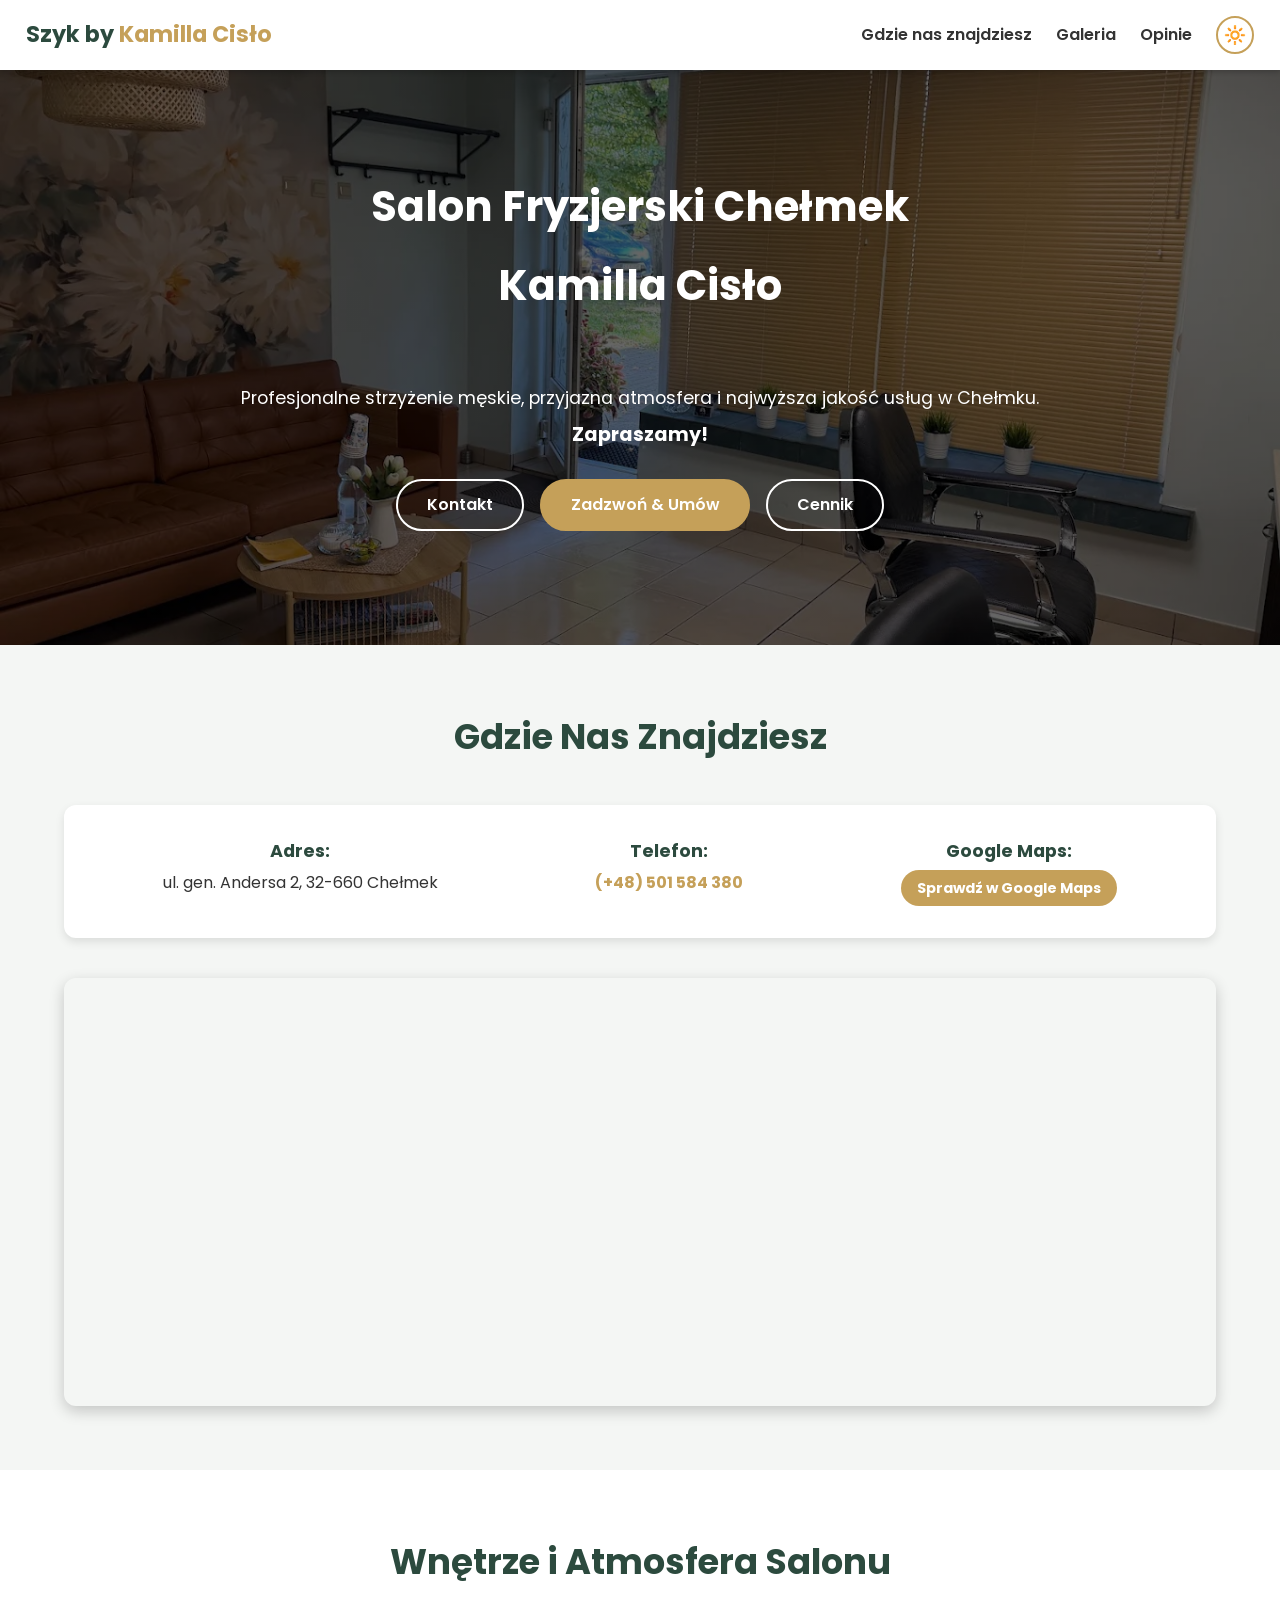
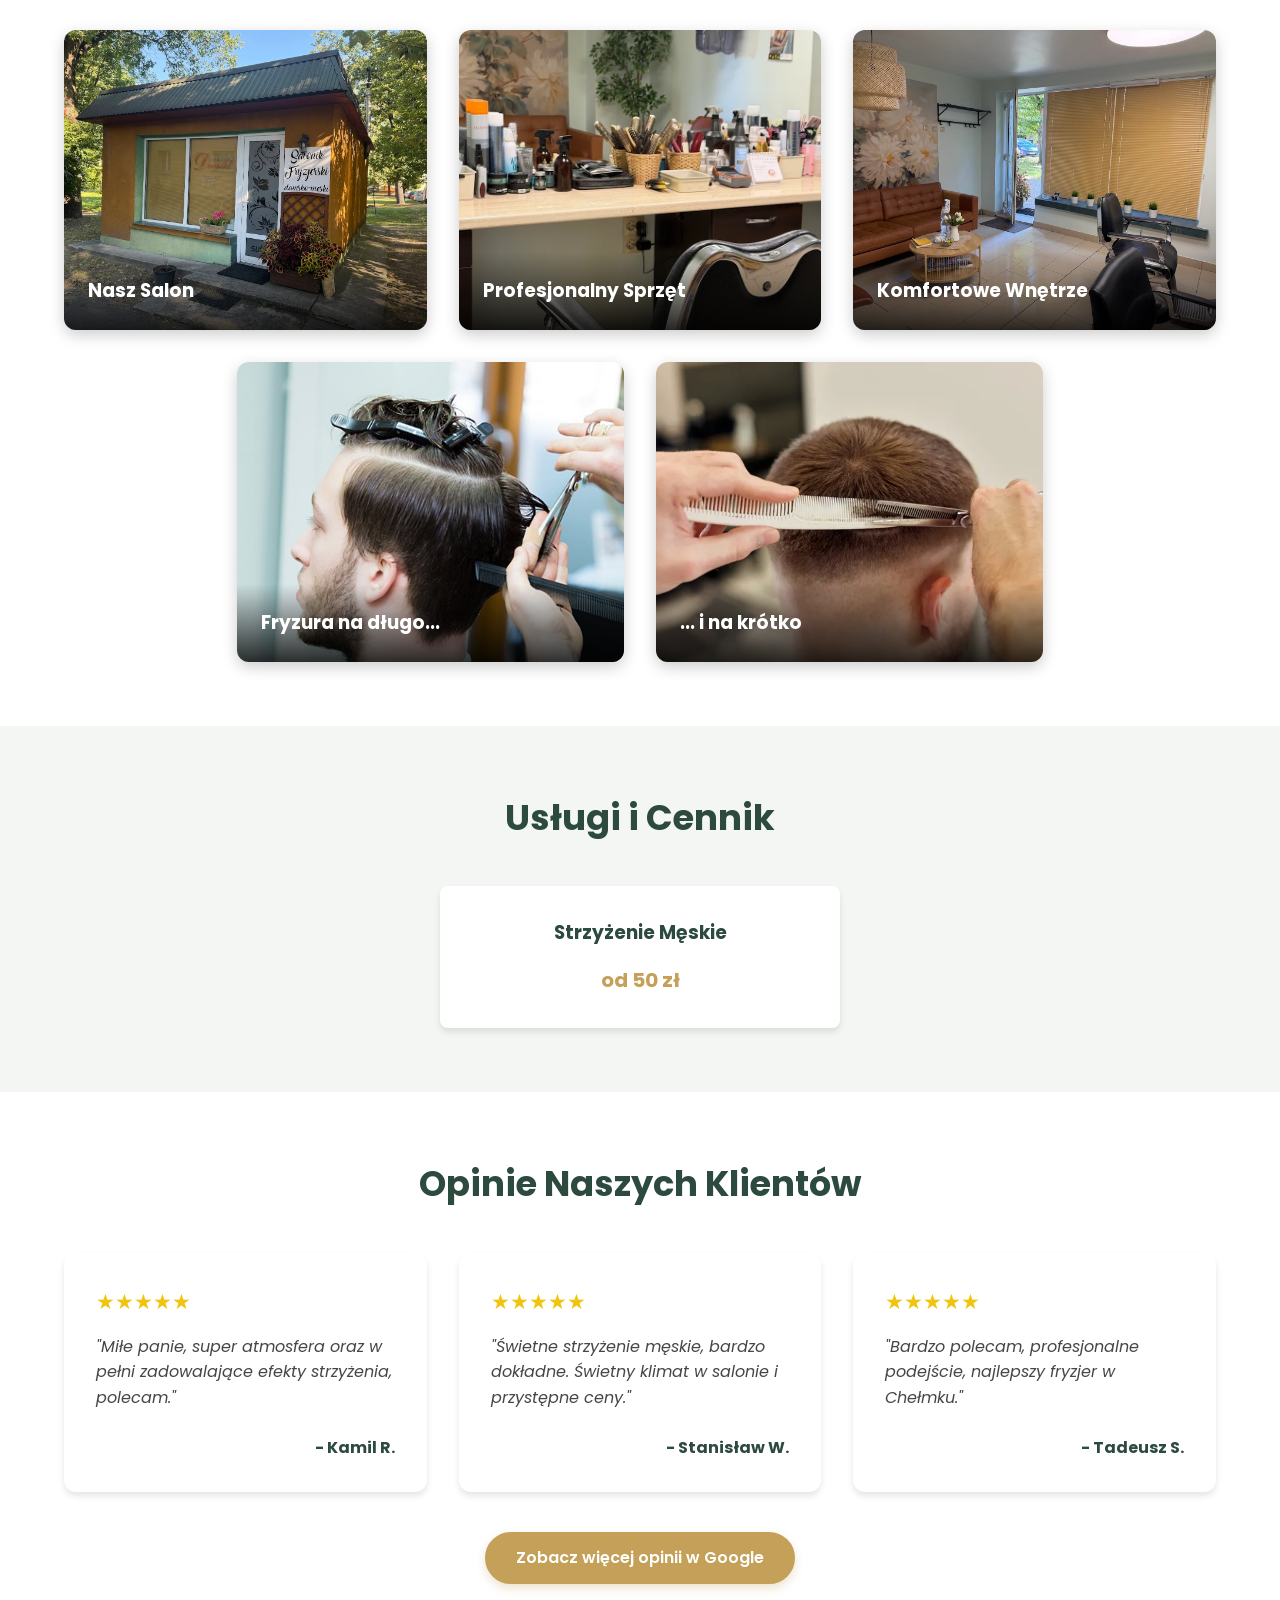
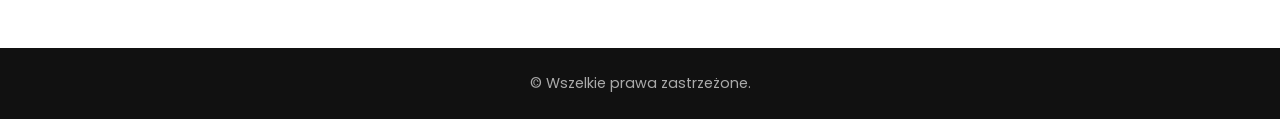
==== index.html @ a9764ec4 "Update index.html link" ====
<!DOCTYPE html>
<html lang="pl">
<head>
    <meta charset="UTF-8">
    <meta name="viewport" content="width=device-width, initial-scale=1.0">
    <title> Fryzjer Chełmek | Szyk by Kamilla Cisło </title>
    <meta name="description" content="Szukasz dobrego fryzjera w Chełmku? Salon Szyk by Kamilla Cisło oferuje profesjonalne strzyżenie męskie, zapraszamy!">
    <link href="https://fonts.googleapis.com/css2?family=Poppins:wght@300;400;600;700&display=swap" rel="stylesheet">
    <link rel="icon" type="image/png" href="assets/favicon.png">
    <link rel="stylesheet" href="style.css">
    <link rel="canonical" href="https://fryzjer-chelmek.github.io/fryzjer-kamila/">
  <!-- Podpięcie pliku script.js z atrybutem defer (nie blokuje ładowania strony) -->
    <script src="script.js" defer></script>

    <!-- Dane strukturalne Schema.org dla Google i Brave -->
  <script type="application/ld+json">
  {
    "@context": "https://schema.org",
    "@type": "HairSalon",
    "name": "Salon Fryzjerski Kamila",
    "description": "Salon fryzjerski w Chełmku. Zapraszamy!",
    "url": "https://fryzjer-chelmek.github.io/fryzjer-kamila/",
    "telephone": "+48501584380",
    "address": {
      "@type": "PostalAddress",
      "streetAddress": "ul. gen. Andersa 2",
      "addressLocality": "Chełmek",
      "postalCode": "32-660",
      "addressCountry": "PL"
    },
    "geo": {
      "@type": "GeoCoordinates",
      "latitude": 50.1003,
      "longitude": 19.2478
    },
    "priceRange": "$$"
  }
  </script>
</head>
<body>

    <header>
        <div class="logo">Szyk by <span>Kamilla Cisło</span></div>
        
        <div class="header-right">
            <nav id="nav-menu">
                <ul>
                    <li><a href="#lokalizacja">Gdzie nas znajdziesz</a></li>
                    <li><a href="#galeria">Galeria</a></li>
                    <li><a href="#opinie">Opinie</a></li>
                </ul>
            </nav>

            <!-- Przełącznik trybu ciemnego -->
            <button id="theme-toggle" class="theme-toggle" aria-label="Przełącz motyw">
                <span id="theme-icon">🌙</span>
            </button>

            <!-- Przycisk hamburger dla telefonów -->
            <button class="hamburger" id="hamburger" aria-label="Otwórz menu">
                <span></span>
                <span></span>
                <span></span>
            </button>
        </div>
    </header>

    <!-- BANER GŁÓWNY -->
    <section class="baner" style="background-image: linear-gradient(rgba(0,0,0,0.6), rgba(0,0,0,0.6)), url('assets/wnetrze.webp');">
        <div class="baner-content">
            <h1> Salon Fryzjerski 
                Chełmek </h1>
            <h1> Kamilla Cisło </h1>
             <br>
            </br>
            <p>Profesjonalne strzyżenie męskie, przyjazna atmosfera i najwyższa jakość usług w Chełmku.</p>
            <h3>Zapraszamy!</h3>
            <div class="baner-buttons">
                <a href="#lokalizacja" class="btn btn-outline">Kontakt</a>
                <a href="tel:+48501584380" class="btn btn-primary">Zadzwoń & Umów</a>
                <a href="#uslugi" class="btn btn-outline">Cennik</a>
            </div>
        </div>
    </section>

    <!-- GDZIE NAS ZNAJDZIESZ (DANE + MAPA) -->
    <section id="lokalizacja" class="location-section">
        <h2 class="section-title">Gdzie Nas Znajdziesz</h2>
        
        <div class="contact-info-card">
            <div class="info-item">
                <strong>Adres:</strong>
                <p>ul. gen. Andersa 2, 32-660 Chełmek</p>
            </div>
            <div class="info-item">
                <strong>Telefon:</strong>
                <p><a href="tel:+48501584380">(+48) 501 584 380</a></p>
            </div>
            <div class="info-item">
                <strong>Google Maps:</strong>
                <p style="margin-top: 0.3rem;">
                    <a href="https://www.google.com/maps/place/Szyk+by+Kamilla+Cis%C5%82o/@50.1009864,19.263313,21z/data=!4m10!1m2!2m1!1sfryzjer+che%C5%82mek!3m6!1s0x4716ea8fbb4057dd:0x8bc3c41618320fc2!8m2!3d50.1009802!4d19.2633435!15sChBmcnl6amVyIGNoZcWCbWVrkgELYmFyYmVyX3Nob3DgAQA!16s%2Fg%2F1tdcf37y?entry=ttu&g_ep=EgoyMDI2MTExOC4xIKXMDSoASAFQAw%3D%3D" 
                       target="_blank" 
                       rel="noopener noreferrer" 
                       class="map-link-btn">
                       Sprawdź w Google Maps
                    </a>
                </p>
            </div>
        </div>

        <div class="map-container">
            <iframe 
                src="https://www.google.com/maps/place/Szyk+by+Kamilla+Cis%C5%82o/@50.1009864,19.263313,21z/data=!4m10!1m2!2m1!1sfryzjer+che%C5%82mek!3m6!1s0x4716ea8fbb4057dd:0x8bc3c41618320fc2!8m2!3d50.1009802!4d19.2633435!15sChBmcnl6amVyIGNoZcWCbWVrkgELYmFyYmVyX3Nob3DgAQA!16s%2Fg%2F1tdcf37y?entry=ttu&g_ep=EgoyMDI2MTExOC4xIKXMDSoASAFQAw%3D%3D" 
                width="100%" 
                height="420" 
                style="border:0;" 
                allowfullscreen="" 
                loading="lazy" 
                referrerpolicy="no-referrer-when-downgrade">
            </iframe>
        </div>
    </section>

    <!-- GALERIA (3 + 2) -->
    <section id="galeria" class="featured-gallery">
        <h2 class="section-title">Wnętrze i Atmosfera Salonu</h2>
        
        <div class="gallery-grid top-grid">
            <div class="gallery-item">
                <img src="assets/zewnatrz.webp" alt="Nasz Salon">
                <div class="overlay"><h3>Nasz Salon</h3></div>
            </div>
            <div class="gallery-item">
                <img src="assets/kosmetyki.webp" alt="Profesjonalny Sprzęt">
                <div class="overlay"><h3>Profesjonalny Sprzęt</h3></div>
            </div>
            <div class="gallery-item">
                <img src="assets/wnetrze.webp" alt="Komfortowe Wnętrze">
                <div class="overlay"><h3>Komfortowe Wnętrze</h3></div>
            </div>
        </div>

        <div class="gallery-grid bottom-grid">
            <div class="gallery-item">
                <img src="assets/fryzura1.webp" alt="Fryzura 1">
                <div class="overlay"><h3>Fryzura na długo...</h3></div>
            </div>
            <div class="gallery-item">
                <img src="assets/fryzura2.webp" alt="Fryzura 2">
                <div class="overlay"><h3>... i na krótko</h3></div>
            </div>
        </div>
    </section>

    <!-- CENNIK -->
    <section id="uslugi" class="services-section">
        <h2 class="section-title">Usługi i Cennik</h2>
        <div class="services-grid">
            <div class="service-card">
                <h3>Strzyżenie Męskie</h3>
                <p></p>
                <div class="price">od 50 zł</div>
            </div>
        </div>
    </section>

    <!-- SEKCJA OPINII -->
    <section id="opinie" class="reviews-section">
        <h2 class="section-title">Opinie Naszych Klientów</h2>
        <div class="reviews-grid">
            <div class="review-card">
                <div class="stars">★★★★★</div>
                <p class="review-text">"Miłe panie, super atmosfera oraz w pełni zadowalające efekty strzyżenia, polecam."</p>
                <div class="review-author">- Kamil R.</div>
            </div>
            <div class="review-card">
                <div class="stars">★★★★★</div>
                <p class="review-text">"Świetne strzyżenie męskie, bardzo dokładne. Świetny klimat w salonie i przystępne ceny."</p>
                <div class="review-author">- Stanisław W.</div>
            </div>
            <div class="review-card">
                <div class="stars">★★★★★</div>
                <p class="review-text">"Bardzo polecam, profesjonalne podejście, najlepszy fryzjer w Chełmku."</p>
                <div class="review-author">- Tadeusz S.</div>
            </div>
        </div>

        <div class="reviews-btn-container">
            <a href="https://www.google.com/maps/place/Szyk+by+Kamilla+Cis%C5%82o/@50.1009864,19.263313,21z/data=!4m12!1m2!2m1!1sfryzjer+che%C5%82mek!3m8!1s0x4716ea8fbb4057dd:0x8bc3c41618320fc2!8m2!3d50.1009802!4d19.2633435!9m1!1b1!15sChBmcnl6amVyIGNoZcWCbWVrkgELYmFyYmVyX3Nob3DgAQA!16s%2Fg%2F1tdcf37y?entry=ttu&g_ep=EgoyMDI2MTExOC4xIKXMDSoASAFQAw%3D%3D" 
               target="_blank" 
               rel="noopener noreferrer" 
               class="btn btn-primary google-reviews-btn">
               Zobacz więcej opinii w Google
            </a>
        </div>
    </section>

    <footer>
        <p>&copy; Wszelkie prawa zastrzeżone.</p>
    </footer>

    <script src="script.js" defer></script>
</body>
</html>
---- style.css ----
:root {
    --primary-color: #2c4a3e;
    --accent-color: #c5a059;
    --bg-light: #f4f6f4;
    --bg-card: #ffffff;
    --bg-body: #ffffff;
    --text-color: #333333;
    --header-bg: #ffffff;
    --footer-bg: #111111;
}

body.dark-mode {
    --primary-color: #729b89;
    --accent-color: #d4af37;
    --bg-light: #1e2220;
    --bg-card: #252a28;
    --bg-body: #171b19;
    --text-color: #e2e8f0;
    --header-bg: #1f2422;
    --footer-bg: #0f1211;
}

* {
    margin: 0;
    padding: 0;
    box-sizing: border-box;
}

html {
    scroll-behavior: smooth;
}

body {
    font-family: 'Poppins', sans-serif;
    color: var(--text-color);
    line-height: 1.6;
    background-color: var(--bg-body);
    transition: background-color 0.3s ease, color 0.3s ease;
    overflow-x: hidden;
}

section {
    scroll-margin-top: 80px;
}

/* HEADER */
header {
    background: var(--header-bg);
    box-shadow: 0 2px 5px rgba(0,0,0,0.2);
    position: fixed;
    width: 100%;
    top: 0;
    z-index: 1000;
    display: flex;
    justify-content: space-between;
    align-items: center;
    padding: 1rem 2%;
    transition: background-color 0.3s ease;
}

.logo {
    font-weight: 700;
    font-size: 1.4rem;
    color: var(--primary-color);
}

.logo span {
    color: var(--accent-color);
}

.header-right {
    display: flex;
    align-items: center;
    gap: 1.5rem;
}

nav ul {
    display: flex;
    list-style: none;
    gap: 1.5rem;
}

nav a {
    text-decoration: none;
    color: var(--text-color);
    font-weight: 600;
    transition: color 0.3s;
}

nav a:hover {
    color: var(--accent-color);
}

/* PRZYCISK TOGGLE DARK MODE */
.theme-toggle {
    background: transparent;
    border: 2px solid var(--accent-color);
    border-radius: 50%;
    width: 38px;
    height: 38px;
    cursor: pointer;
    display: flex;
    align-items: center;
    justify-content: center;
    font-size: 1.1rem;
    transition: transform 0.3s ease, background-color 0.3s ease;
}

.theme-toggle:hover {
    transform: scale(1.1);
    background-color: rgba(197, 160, 89, 0.1);
}

/* HAMBURGER MOBILNY */
.hamburger {
    display: none;
    flex-direction: column;
    justify-content: space-between;
    width: 30px;
    height: 21px;
    background: transparent;
    border: none;
    cursor: pointer;
    padding: 0;
    z-index: 1001;
}

.hamburger span {
    width: 100%;
    height: 3px;
    background-color: var(--text-color);
    border-radius: 3px;
    transition: all 0.3s ease;
}

/* BANER */
.baner {
    min-height: 65vh;
    margin-top: 60px;
    background-repeat: no-repeat;
    background-position: center center;
    background-size: cover;
    display: flex;
    align-items: center;
    justify-content: center;
    text-align: center;
    color: #fff;
    padding: 2rem 1rem;
}

.baner-content {
    max-width: 800px;
}

.baner-content h1 {
    font-size: 2.6rem;
    margin-bottom: 0.8rem;
}

.baner-content p {
    font-size: 1.1rem;
    margin-bottom: 0.5rem;
}

.baner-content h3 {
    font-size: 1.2rem;
    margin-bottom: 0;
}

.baner-buttons {
    display: flex;
    gap: 1rem;
    justify-content: center;
    flex-wrap: wrap;
    margin-top: 1.8rem;
}

.btn {
    padding: 0.7rem 1.8rem;
    border-radius: 30px;
    text-decoration: none;
    font-weight: 600;
    transition: all 0.3s ease;
    display: inline-block;
    text-align: center;
}

.btn-primary {
    background: var(--accent-color);
    color: #fff;
    border: 2px solid var(--accent-color);
}

.btn-primary:hover {
    background: #b08d47;
    border-color: #b08d47;
}

.btn-outline {
    background: transparent;
    color: #fff;
    border: 2px solid #fff;
}

.btn-outline:hover {
    background: #fff;
    color: #2c4a3e;
}

/* 1. SEKCJA LOKALIZACJI (Tło: jasne) */
.location-section {
    padding: 4rem 5%;
    background-color: var(--bg-light);
    transition: background-color 0.3s ease;
}

.contact-info-card {
    display: flex;
    justify-content: space-around;
    background: var(--bg-card);
    padding: 2rem;
    border-radius: 12px;
    margin-bottom: 2.5rem;
    box-shadow: 0 4px 10px rgba(0,0,0,0.1);
    text-align: center;
    flex-wrap: wrap;
    gap: 1.5rem;
    transition: background-color 0.3s ease;
}

.info-item strong {
    color: var(--primary-color);
    display: block;
    font-size: 1.1rem;
    margin-bottom: 0.3rem;
}

.info-item a {
    color: var(--accent-color);
    text-decoration: none;
    font-weight: 700;
}

.map-link-btn {
    display: inline-block;
    background-color: var(--accent-color);
    color: #fff !important;
    padding: 0.4rem 1rem;
    border-radius: 20px;
    font-size: 0.9rem;
    font-weight: 600;
    transition: background-color 0.3s ease, transform 0.2s ease;
}

.map-link-btn:hover {
    background-color: #b08d47;
    transform: translateY(-2px);
}

.map-container {
    border-radius: 12px;
    overflow: hidden;
    box-shadow: 0 5px 15px rgba(0,0,0,0.2);
}

/* 2. GALERIA (Tło: czyste / body) */
.featured-gallery {
    padding: 4rem 5%;
    background-color: var(--bg-body);
    transition: background-color 0.3s ease;
}

.gallery-grid {
    display: grid;
    gap: 2rem;
}

.top-grid {
    grid-template-columns: repeat(3, 1fr);
    margin-bottom: 2rem;
}

.bottom-grid {
    grid-template-columns: repeat(2, 1fr);
    max-width: 70%;
    margin: 0 auto;
}

.gallery-item {
    position: relative;
    border-radius: 12px;
    overflow: hidden;
    box-shadow: 0 5px 15px rgba(0,0,0,0.2);
    height: 300px;
}

.gallery-item img {
    width: 100%;
    height: 100%;
    object-fit: cover;
    transition: transform 0.4s ease, filter 0.4s ease;
}

.gallery-item:hover img {
    transform: scale(1.08); 
    filter: brightness(0.9);
}

.gallery-item .overlay {
    position: absolute;
    bottom: 0;
    left: 0;
    width: 100%;
    padding: 1.5rem;
    background: linear-gradient(transparent, rgba(0,0,0,0.8));
    color: #fff;
    pointer-events: none;
}

/* 3. SEKCJA CENNIKA / USŁUG (Tło: wyraźnie oddzielone --bg-light) */
.services-section {
    padding: 4rem 5%;
    background-color: var(--bg-light);
    transition: background-color 0.3s ease;
}

.section-title {
    text-align: center;
    font-size: 2.2rem;
    margin-bottom: 2.5rem;
    color: var(--primary-color);
}

.services-grid {
    display: grid;
    grid-template-columns: repeat(auto-fit, minmax(250px, 1fr));
    gap: 2rem;
    max-width: 400px;
    margin: 0 auto;
}

.service-card {
    background: var(--bg-card);
    padding: 2rem;
    border-radius: 8px;
    text-align: center;
    box-shadow: 0 4px 6px rgba(0,0,0,0.1);
    transition: background-color 0.3s ease;
}

.service-card h3 {
    margin-bottom: 1rem;
    color: var(--primary-color);
}

.price {
    font-size: 1.25rem;
    font-weight: 700;
    color: var(--accent-color);
    margin-top: 1rem;
}

/* 4. SEKCJA OPINII (Tło: czyste / body) */
.reviews-section {
    padding: 4rem 5%;
    background-color: var(--bg-body);
    transition: background-color 0.3s ease;
}

.reviews-grid {
    display: grid;
    grid-template-columns: repeat(auto-fit, minmax(250px, 1fr));
    gap: 2rem;
}

.review-card {
    background: var(--bg-card);
    padding: 2rem;
    border-radius: 12px;
    box-shadow: 0 4px 6px rgba(0,0,0,0.1);
    display: flex;
    flex-direction: column;
    justify-content: space-between;
    transition: background-color 0.3s ease;
}

.stars {
    color: #f1c40f;
    font-size: 1.3rem;
    margin-bottom: 1rem;
}

.review-text {
    font-style: italic;
    color: var(--text-color);
    margin-bottom: 1.5rem;
    opacity: 0.9;
}

.review-author {
    font-weight: 700;
    color: var(--primary-color);
    text-align: right;
}

.reviews-btn-container {
    text-align: center;
    margin-top: 2.5rem;
}

.google-reviews-btn {
    box-shadow: 0 4px 10px rgba(197, 160, 89, 0.3);
}

/* FOOTER */
footer {
    background: var(--footer-bg);
    color: #aaa;
    text-align: center;
    padding: 1.5rem;
    font-size: 0.9rem;
    transition: background-color 0.3s ease;
}

/* MEDIA QUERIES */
@media (max-width: 1024px) {
    .bottom-grid {
        max-width: 100%;
    }
}

@media (max-width: 768px) {
    header {
        padding: 1rem 4%;
    }

    .hamburger {
        display: flex;
    }

    nav {
        position: absolute;
        top: 60px;
        right: 0;
        width: 100%;
        background-color: var(--header-bg);
        box-shadow: 0 5px 10px rgba(0,0,0,0.15);
        max-height: 0;
        overflow: hidden;
        transition: max-height 0.4s ease;
    }

    nav.active {
        max-height: 300px;
    }

    nav ul {
        flex-direction: column;
        gap: 0;
        padding: 1rem 0;
        text-align: center;
    }

    nav ul li {
        padding: 0.8rem 0;
    }

    .hamburger.active span:nth-child(1) {
        transform: translateY(9px) rotate(45deg);
    }
    .hamburger.active span:nth-child(2) {
        opacity: 0;
    }
    .hamburger.active span:nth-child(3) {
        transform: translateY(-9px) rotate(-45deg);
    }

    .baner-content h1 {
        font-size: 2rem;
    }

    .baner-buttons {
        flex-direction: column;
    }

    .baner-buttons .btn {
        width: 100%;
    }

    .top-grid, .bottom-grid {
        grid-template-columns: 1fr;
    }

    .gallery-item {
        height: 250px;
    }

    .contact-info-card {
        flex-direction: column;
    }
}
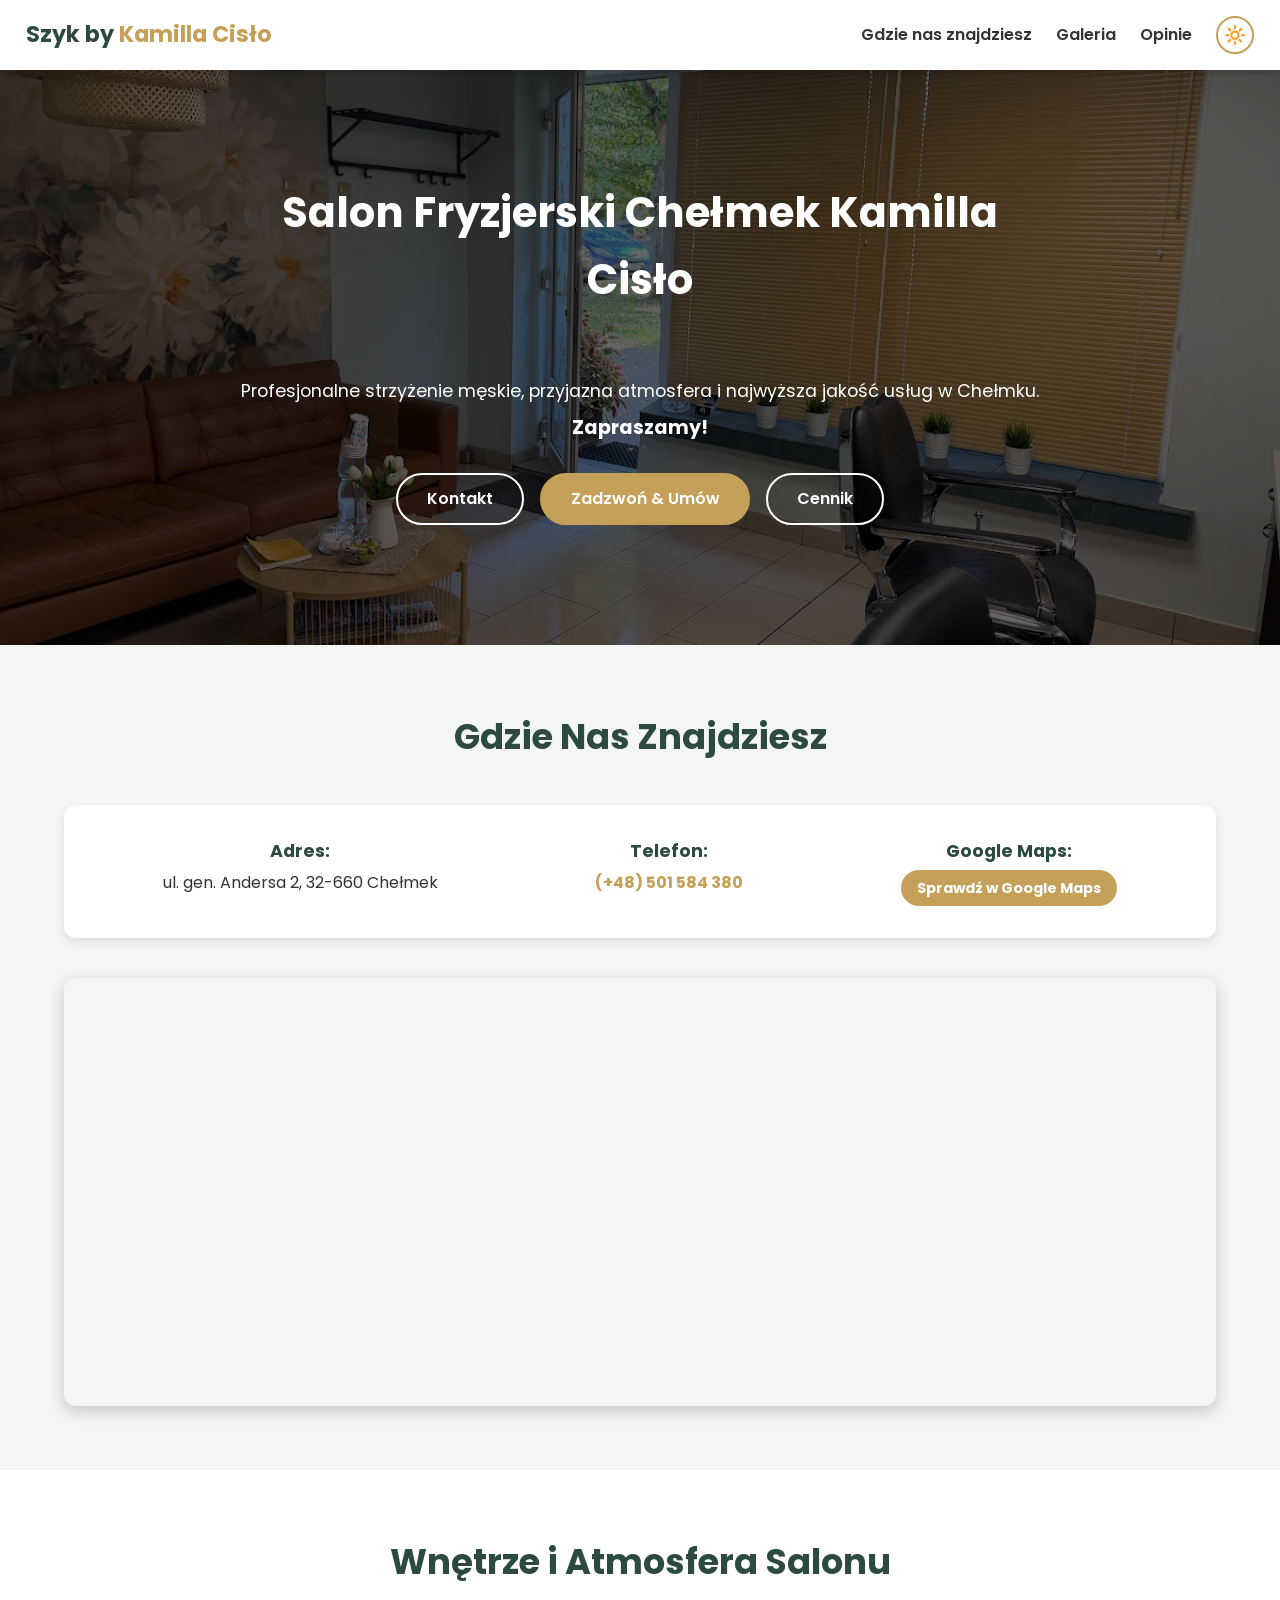
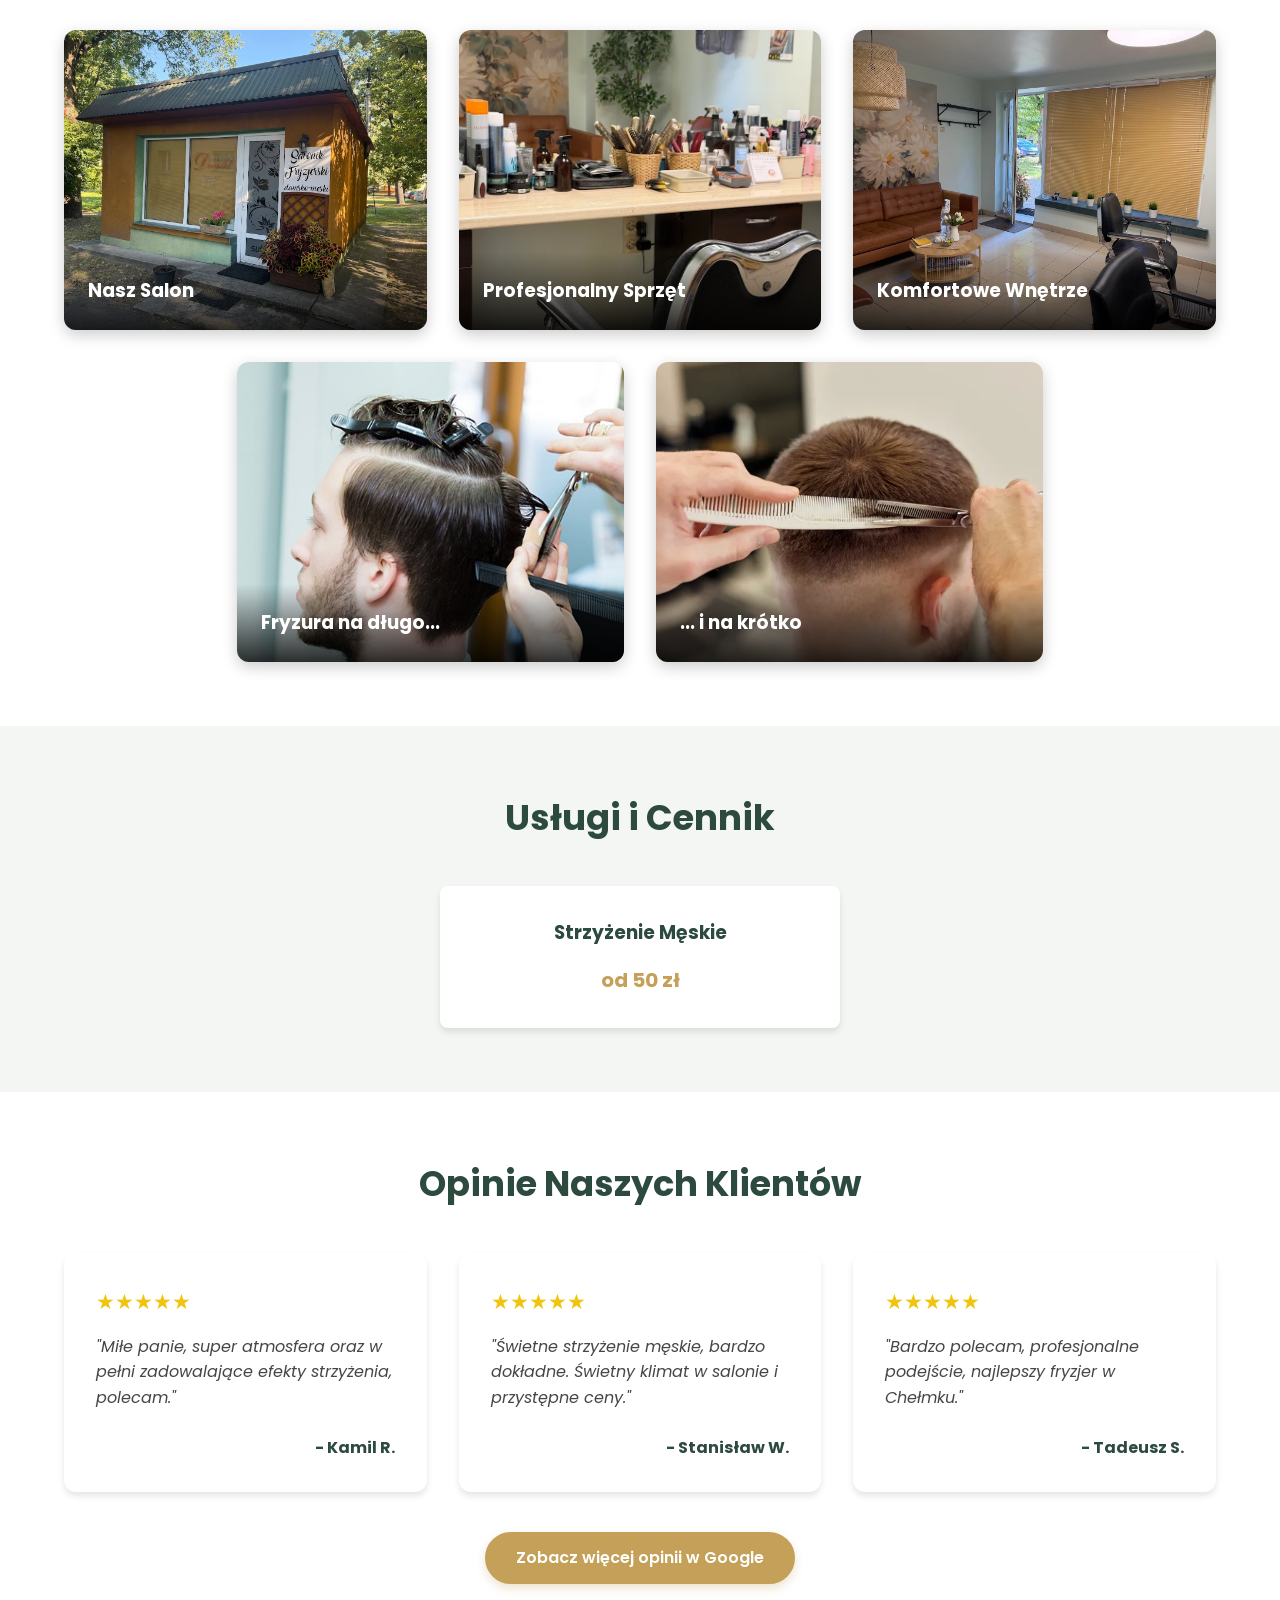
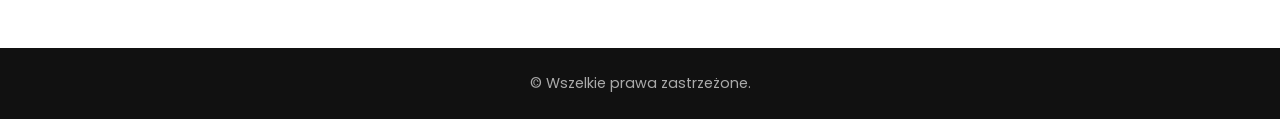
==== commit 4db3f852: "Update index.html" ====
--- a/index.html
+++ b/index.html
@@ -3,23 +3,28 @@
 <head>
     <meta charset="UTF-8">
     <meta name="viewport" content="width=device-width, initial-scale=1.0">
-    <title> Fryzjer Chełmek | Szyk by Kamilla Cisło </title>
+    <title> Fryzjer Chełmek | Salon Fryzjerski Szyk by Kamilla Cisło </title>
     <meta name="description" content="Szukasz dobrego fryzjera w Chełmku? Salon Szyk by Kamilla Cisło oferuje profesjonalne strzyżenie męskie, zapraszamy!">
     <link href="https://fonts.googleapis.com/css2?family=Poppins:wght@300;400;600;700&display=swap" rel="stylesheet">
     <link rel="icon" type="image/png" href="assets/favicon.png">
     <link rel="stylesheet" href="style.css">
-    <link rel="canonical" href="https://fryzjer-chelmek.github.io/fryzjer-kamila/">
+    <link rel="canonical" href="https://fryzjer-chelmek.pl/" />
+
+    <meta property="og:site_name" content="Salon Fryzjerski Szyk by Kamilla Cisło" />
+    <meta property="og:title" content="Fryzjer Chełmek | Salon Fryzjerski Szyk by Kamilla Cisło" />
+    <meta property="og:url" content="https://fryzjer-chelmek.pl/" />
+    <meta property="og:type" content="website" />
   <!-- Podpięcie pliku script.js z atrybutem defer (nie blokuje ładowania strony) -->
     <script src="script.js" defer></script>
 
     <!-- Dane strukturalne Schema.org dla Google i Brave -->
-  <script type="application/ld+json">
+<script type="application/ld+json">
   {
     "@context": "https://schema.org",
     "@type": "HairSalon",
-    "name": "Salon Fryzjerski Kamila",
-    "description": "Salon fryzjerski w Chełmku. Zapraszamy!",
-    "url": "https://fryzjer-chelmek.github.io/fryzjer-kamila/",
+    "name": "Salon Fryzjerski Szyk by Kamilla Cisło",
+    "description": "Salon fryzjerski w Chełmku. Profesjonalne strzyżenie męskie przy ul. gen. Andersa 2. Zapraszamy!",
+    "url": "https://fryzjer-chelmek.pl/",
     "telephone": "+48501584380",
     "address": {
       "@type": "PostalAddress",
@@ -30,8 +35,8 @@
     },
     "geo": {
       "@type": "GeoCoordinates",
-      "latitude": 50.1003,
-      "longitude": 19.2478
+      "latitude": 50.1009802,
+      "longitude": 19.2633435
     },
     "priceRange": "$$"
   }
@@ -69,8 +74,8 @@
     <section class="baner" style="background-image: linear-gradient(rgba(0,0,0,0.6), rgba(0,0,0,0.6)), url('assets/wnetrze.webp');">
         <div class="baner-content">
             <h1> Salon Fryzjerski 
-                Chełmek </h1>
-            <h1> Kamilla Cisło </h1>
+                Chełmek 
+                Kamilla Cisło </h1>
              <br>
             </br>
             <p>Profesjonalne strzyżenie męskie, przyjazna atmosfera i najwyższa jakość usług w Chełmku.</p>
@@ -109,9 +114,10 @@
             </div>
         </div>
 
+        <!-- MAPA -->
         <div class="map-container">
             <iframe 
-                src="https://www.google.com/maps/place/Szyk+by+Kamilla+Cis%C5%82o/@50.1009864,19.263313,21z/data=!4m10!1m2!2m1!1sfryzjer+che%C5%82mek!3m6!1s0x4716ea8fbb4057dd:0x8bc3c41618320fc2!8m2!3d50.1009802!4d19.2633435!15sChBmcnl6amVyIGNoZcWCbWVrkgELYmFyYmVyX3Nob3DgAQA!16s%2Fg%2F1tdcf37y?entry=ttu&g_ep=EgoyMDI2MTExOC4xIKXMDSoASAFQAw%3D%3D" 
+                src="https://maps.google.com/maps?q=Szyk+by+Kamilla+Cis%C5%82o+50.1009802,19.2633435&t=&z=17&ie=UTF8&iwloc=&output=embed" 
                 width="100%" 
                 height="420" 
                 style="border:0;" 
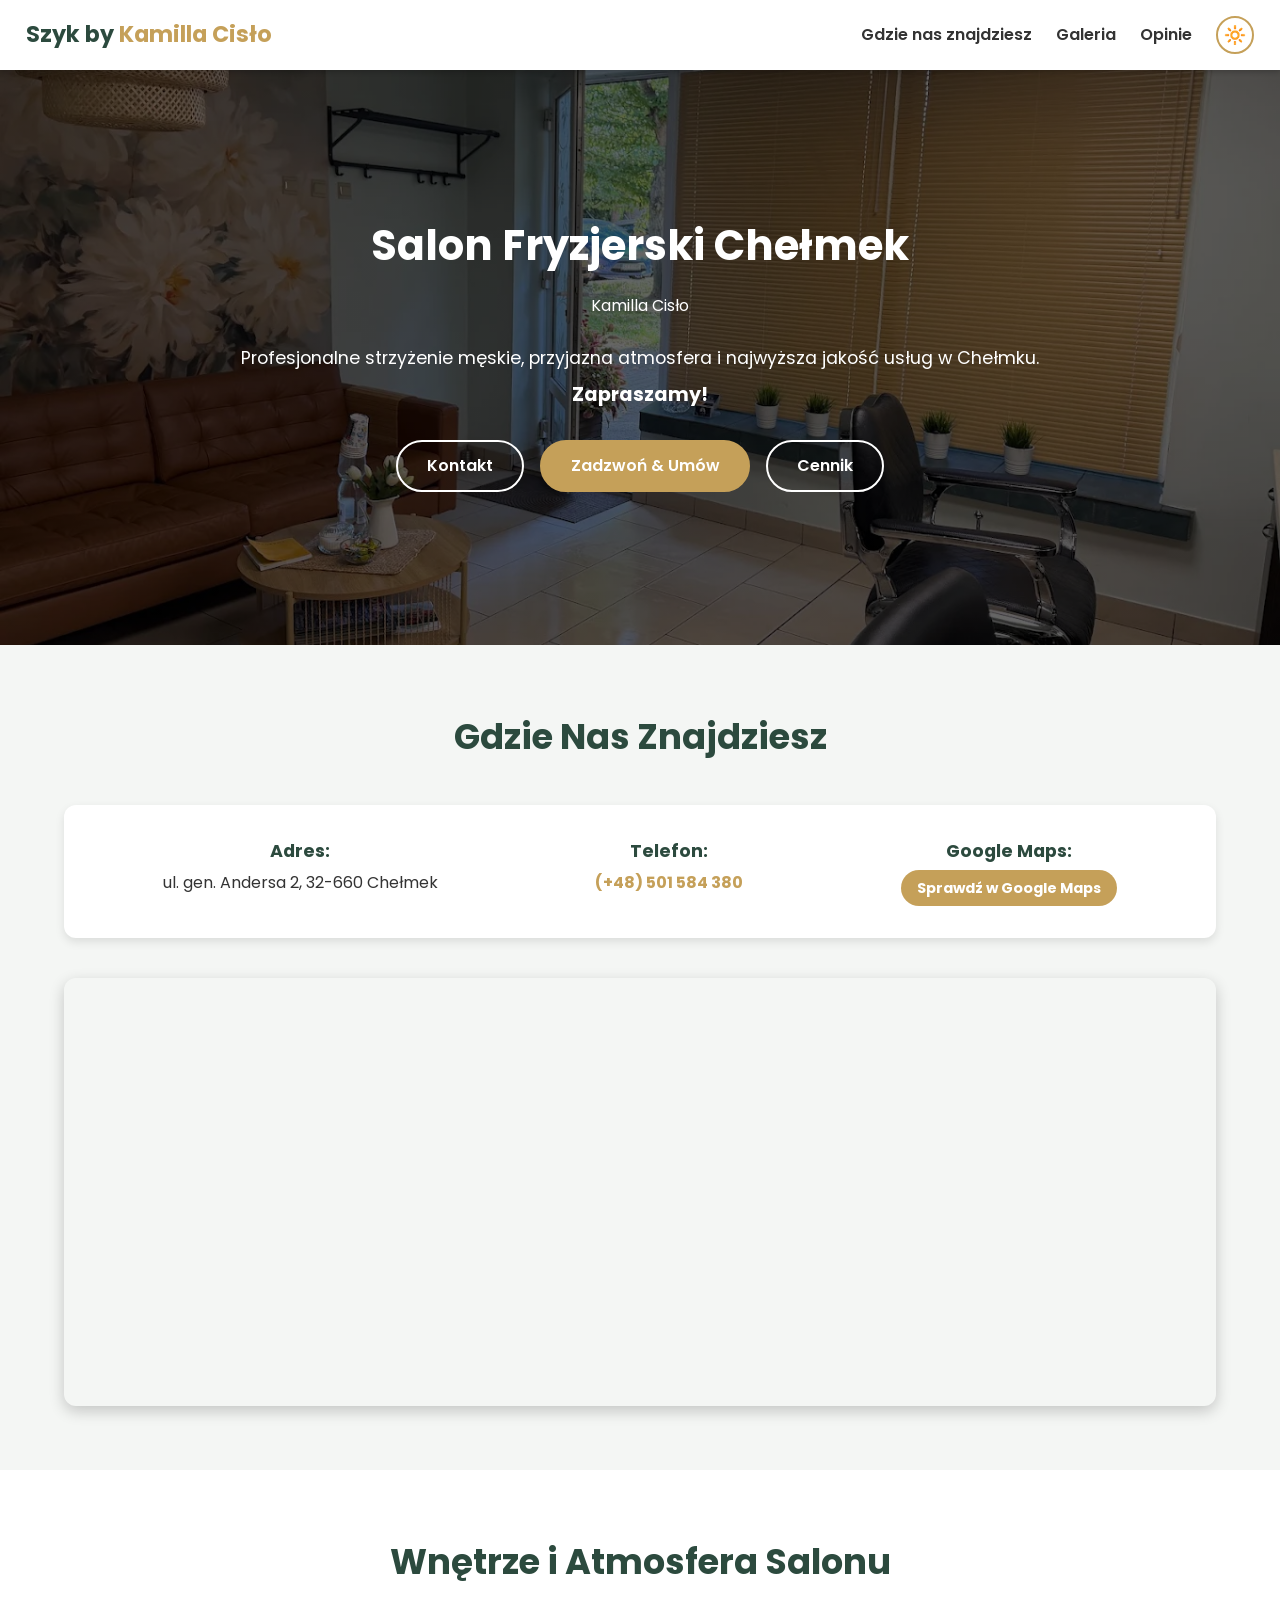
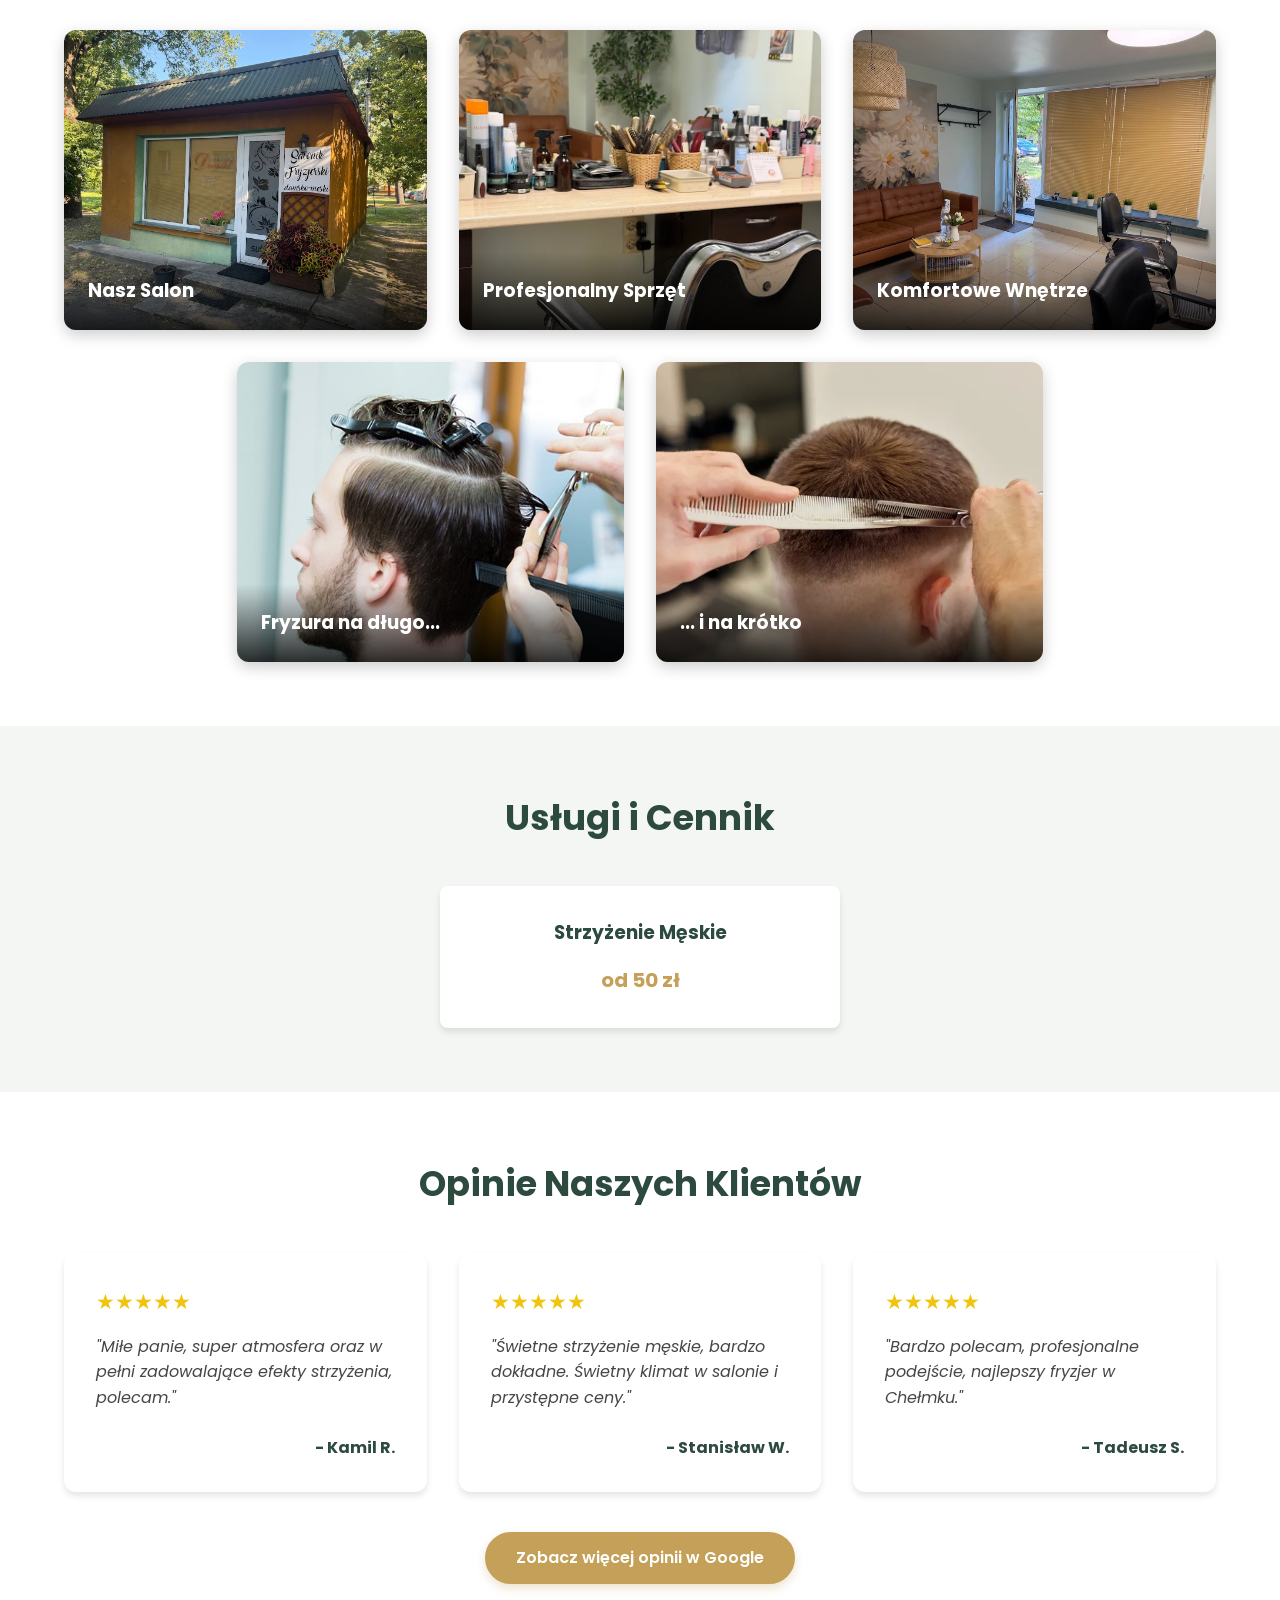
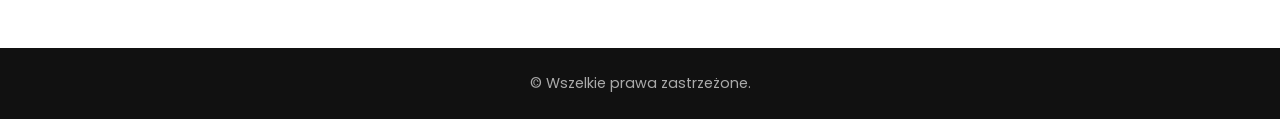
==== commit 6fd06775: "Update index.html" ====
--- a/index.html
+++ b/index.html
@@ -75,6 +75,7 @@
         <div class="baner-content">
             <h1> Salon Fryzjerski 
                 Chełmek 
+                <h2></h2>
                 Kamilla Cisło </h1>
              <br>
             </br>
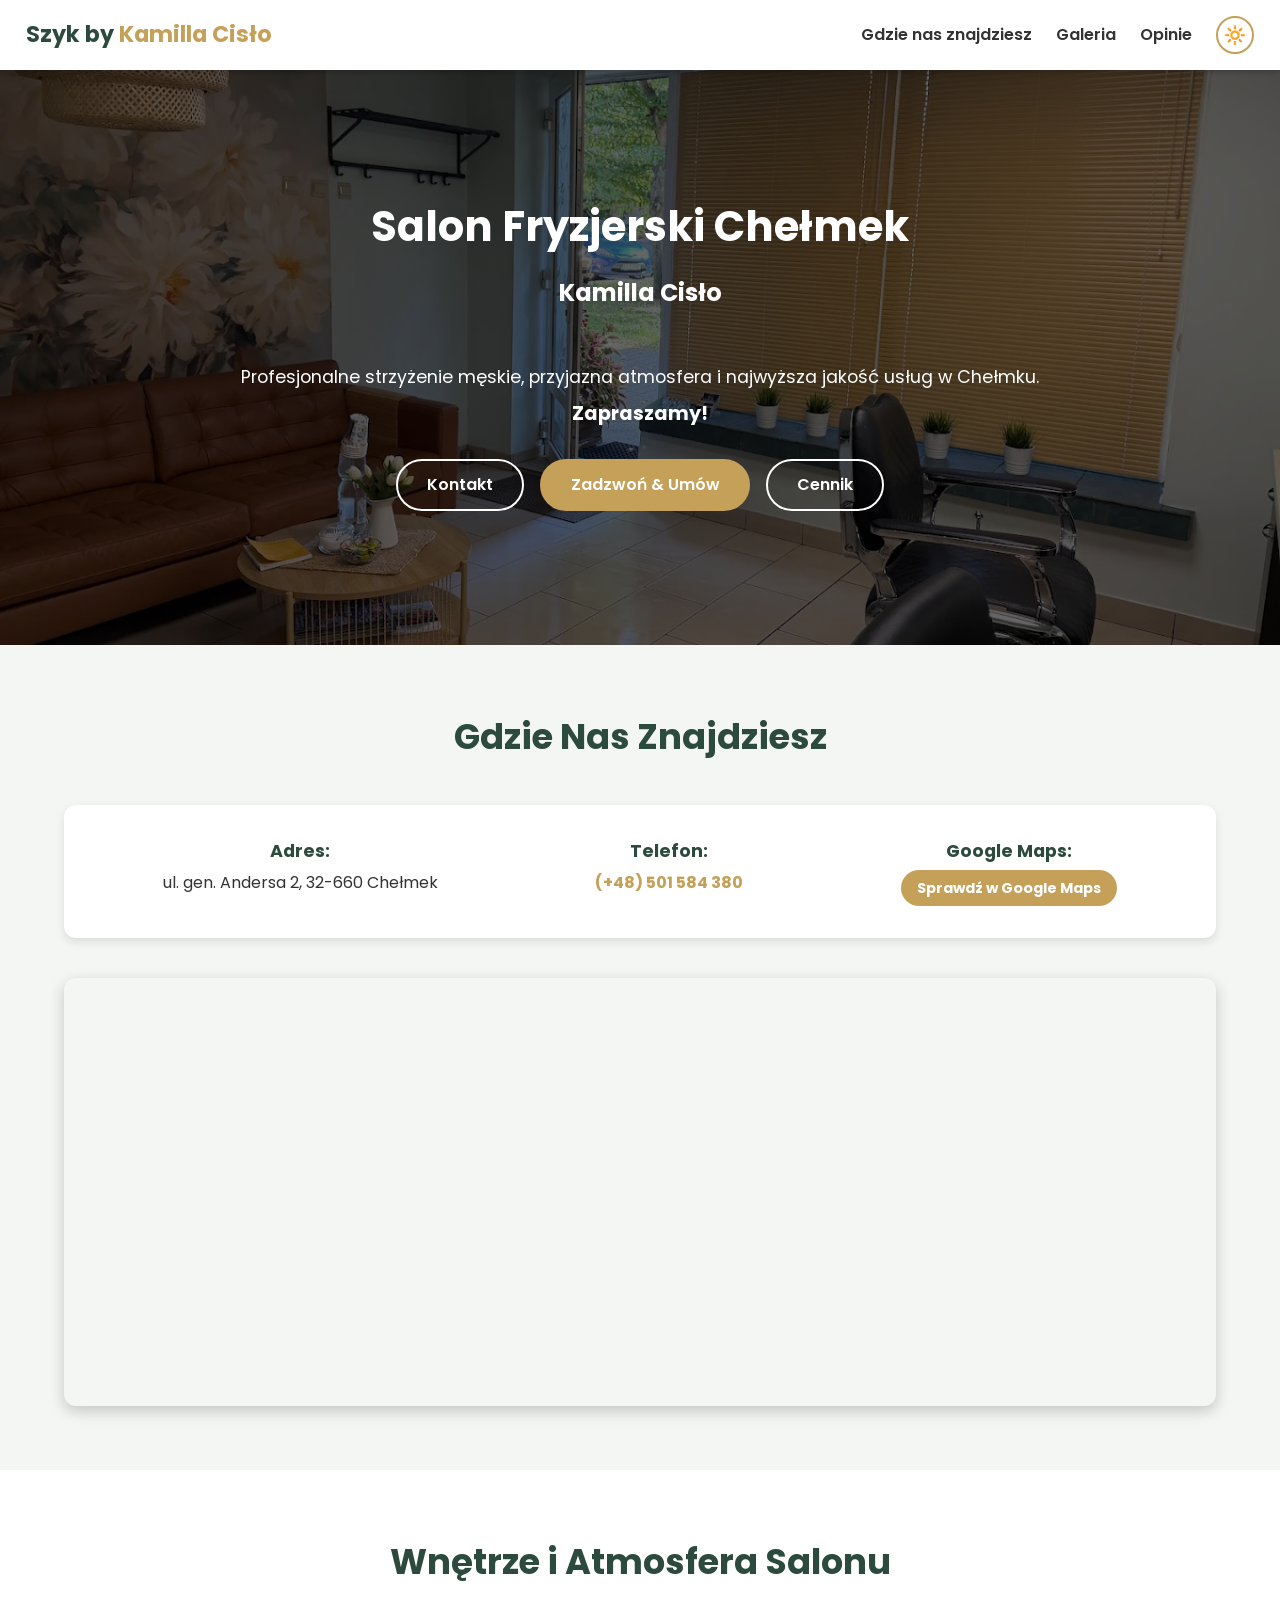
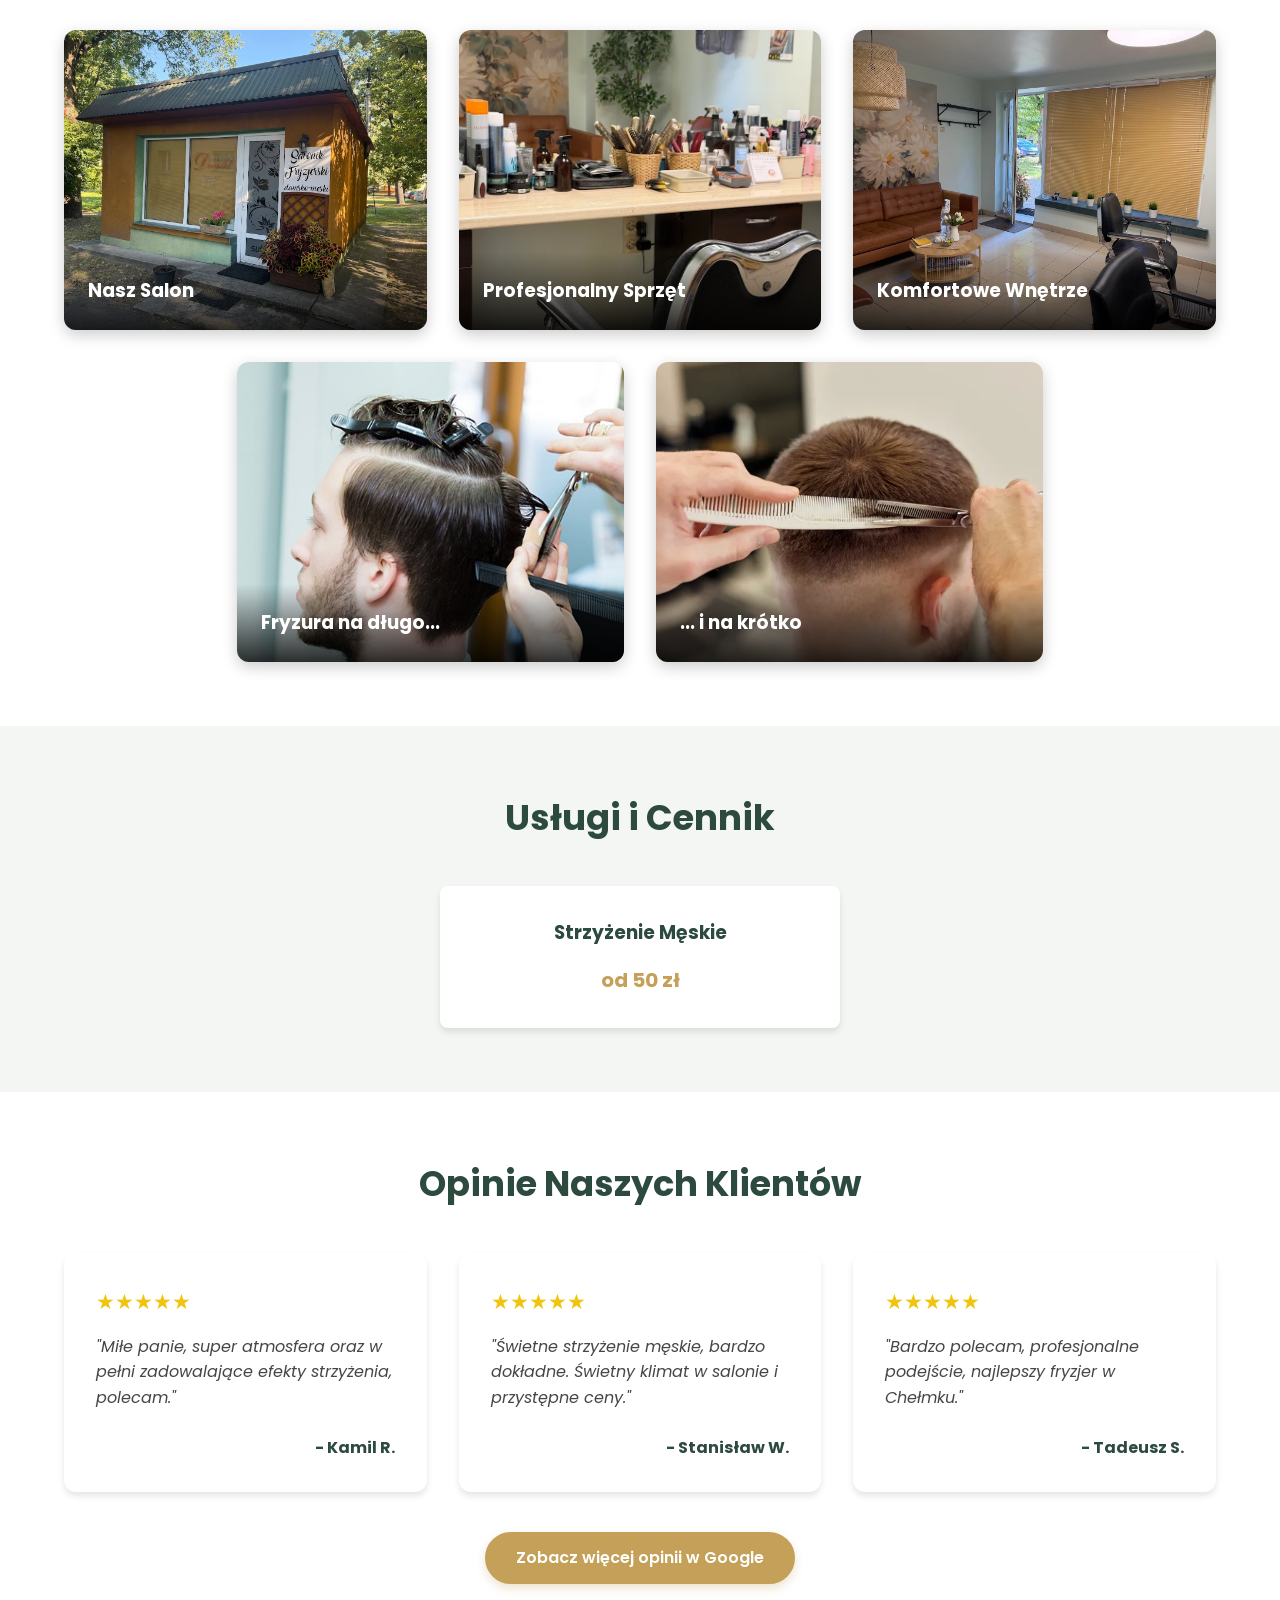
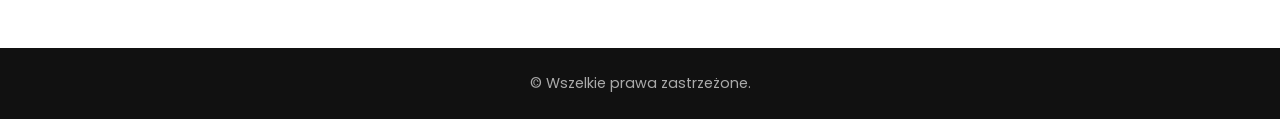
==== commit 9cfb98a7: "Update index.html" ====
--- a/index.html
+++ b/index.html
@@ -75,8 +75,7 @@
         <div class="baner-content">
             <h1> Salon Fryzjerski 
                 Chełmek 
-                <h2></h2>
-                Kamilla Cisło </h1>
+                <h2> Kamilla Cisło </h2> </h1>
              <br>
             </br>
             <p>Profesjonalne strzyżenie męskie, przyjazna atmosfera i najwyższa jakość usług w Chełmku.</p>
